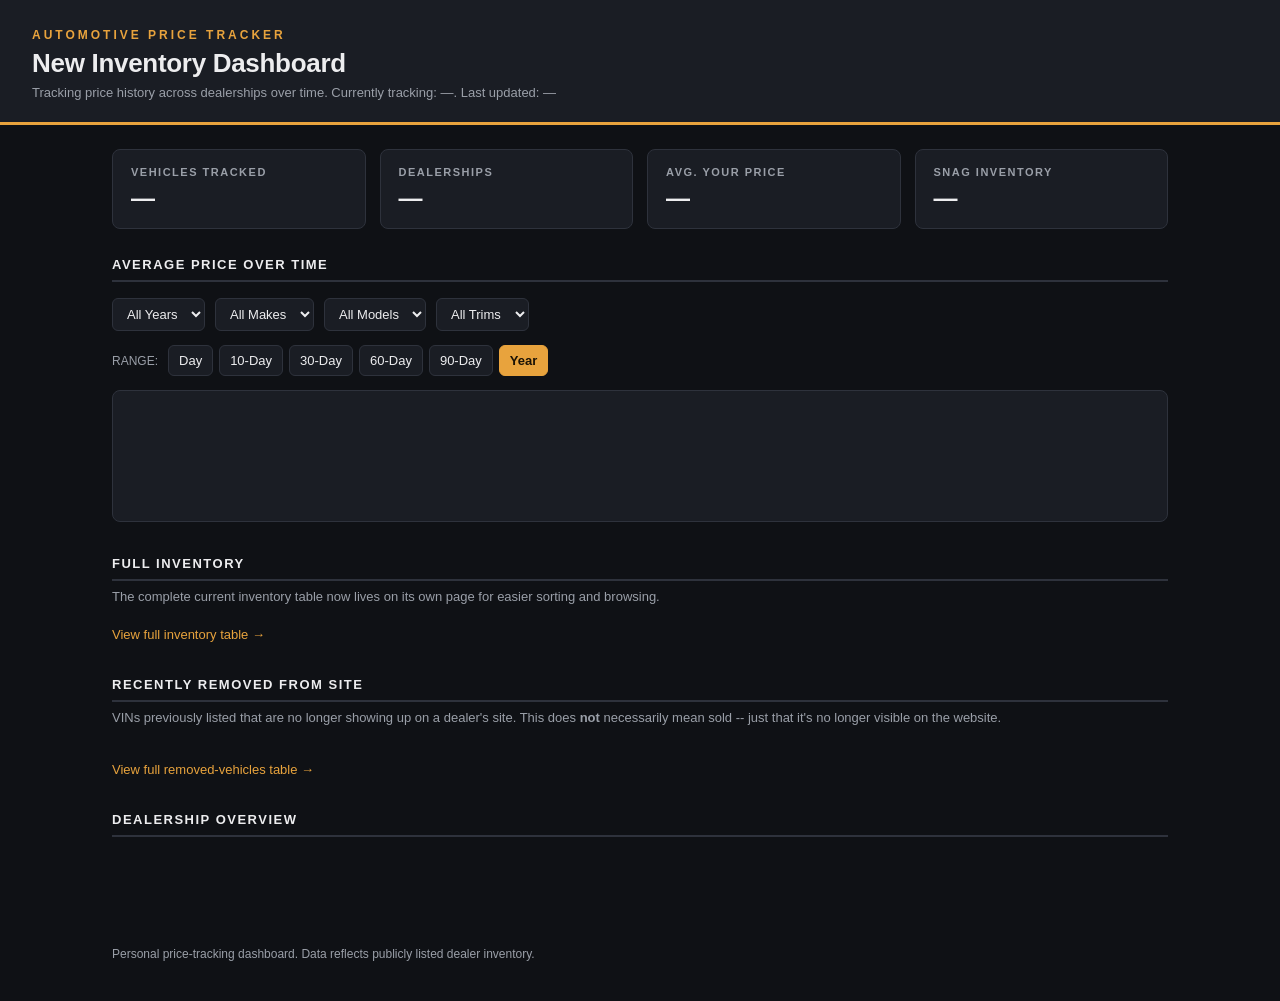
==== dashboard_src/index.html @ 55fc7174 "more filters" ====
<!DOCTYPE html>
<html lang="en">
<head>
<meta charset="UTF-8">
<title>Automotive Price Tracker</title>
<link rel="stylesheet" href="style.css">
<script src="chart.umd.js"></script>
</head>
<body>

<header>
  <p class="eyebrow">Automotive Price Tracker</p>
  <h1>New Inventory Dashboard</h1>
  <p class="sub">Tracking price history across dealerships over time. Currently tracking: <span id="dealerList">—</span>. Last updated: <span id="lastUpdated">—</span></p>
</header>

<main>
  <div class="stat-row">
    <div class="stat"><div class="label">Vehicles Tracked</div><div class="value" id="statVehicles">—</div></div>
    <div class="stat"><div class="label">Dealerships</div><div class="value" id="statDealerships">—</div></div>
    <div class="stat"><div class="label">Avg. Your Price</div><div class="value" id="statAvgPrice">—</div></div>
    <div class="stat"><div class="label">SNAG Inventory</div><div class="value" id="statSnag">—</div></div>
  </div>

  <section>
    <h2>Average Price Over Time</h2>
    <div class="controls">
      <select id="yearFilter"><option value="all">All Years</option></select>
      <select id="makeFilter"><option value="all">All Makes</option></select>
      <select id="modelFilter"><option value="all">All Models</option></select>
      <select id="trimFilter"><option value="all">All Trims</option></select>
    </div>
    <div class="controls">
      <span style="color:var(--ink-soft); font-size:12px;">RANGE:</span>
      <div class="range-btns" id="rangeBtns">
        <button data-range="1">Day</button>
        <button data-range="10">10-Day</button>
        <button data-range="30">30-Day</button>
        <button data-range="60">60-Day</button>
        <button data-range="90">90-Day</button>
        <button data-range="365" class="active">Year</button>
      </div>
    </div>
    <div class="chart-box">
      <canvas id="priceChart" height="90"></canvas>
    </div>
  </section>

  <section>
    <h2>Full Inventory</h2>
    <p style="color:var(--ink-soft); font-size:13px; margin-top:-8px;">
      The complete current inventory table now lives on its own page for easier sorting and browsing.
    </p>
    <a class="view-all-link" href="inventory.html">View full inventory table →</a>
  </section>

  <section>
    <h2>Recently Removed From Site</h2>
    <p style="color:var(--ink-soft); font-size:13px; margin-top:-8px;">
      VINs previously listed that are no longer showing up on a dealer's site. This does
      <strong>not</strong> necessarily mean sold -- just that it's no longer visible on the website.
    </p>
    <div class="removed-summary-grid" id="removedSummaryGrid"></div>
    <a class="view-all-link" href="removed.html">View full removed-vehicles table →</a>
  </section>

  <section>
    <h2>Dealership Overview</h2>
    <div class="dealer-grid" id="dealerGrid"></div>
  </section>
</main>

<footer>
  Personal price-tracking dashboard. Data reflects publicly listed dealer inventory.
</footer>

<script src="common.js"></script>
<script>
(async function () {
  const { rawData: RAW_DATA, trackingData: TRACKING_DATA } = await loadDashboardData();

  const SNAG_STORES = new Set([
    "Napleton's Schaumburg Mazda",
    "Napleton's Oak Lawn Mazda",
    "Napleton's Countryside Mazda",
    "Napleton's Palatine Mazda",
  ]);

  const trackingByKey = {};
  TRACKING_DATA.forEach(t => { trackingByKey[`${t.dealership}||${t.vin}`] = t; });

  const byVin = {};
  const byDealer = {};
  RAW_DATA.forEach(r => {
    if (!byVin[r.vin]) byVin[r.vin] = [];
    byVin[r.vin].push(r);
    if (r.dealership) {
      if (!byDealer[r.dealership]) byDealer[r.dealership] = [];
      byDealer[r.dealership].push(r);
    }
  });
  const dealerships = Object.keys(byDealer).sort();

  const latestRows = [];
  dealerships.forEach(dealer => {
    const dealerRows = byDealer[dealer];
    const dealerTimes = [...new Set(dealerRows.map(r => r.scraped_at))].sort();
    const latestTime = dealerTimes[dealerTimes.length - 1];
    dealerRows.filter(r => r.scraped_at === latestTime).forEach(r => latestRows.push(r));
  });

  // ---- Header / stats ----
  document.getElementById('dealerList').textContent = dealerships.length ? dealerships.join(', ') : 'no data yet';
  const snapshotTimesAll = [...new Set(RAW_DATA.map(r => r.scraped_at))].sort();
  const latestOverall = snapshotTimesAll[snapshotTimesAll.length - 1];
  document.getElementById('lastUpdated').textContent = latestOverall ? fmtDateTime(latestOverall) : 'no data yet';

  document.getElementById('statVehicles').textContent = Object.keys(byVin).length;
  document.getElementById('statDealerships').textContent = dealerships.length;
  const avgPrice = latestRows.length
    ? Math.round(latestRows.reduce((s, r) => s + (r.your_price || 0), 0) / latestRows.length)
    : null;
  document.getElementById('statAvgPrice').textContent = fmtMoney(avgPrice);

  const snagCount = latestRows.filter(r => SNAG_STORES.has(r.dealership)).length;
  document.getElementById('statSnag').textContent = snagCount;

  // ---- Dealer overview grid ----
  const dealerGrid = document.getElementById('dealerGrid');
  dealerships.forEach(dealer => {
    const rows = latestRows.filter(r => r.dealership === dealer);
    const vehicleCount = rows.length;
    const avg = vehicleCount
      ? Math.round(rows.reduce((s, r) => s + (r.your_price || 0), 0) / vehicleCount)
      : null;
    const modelVariety = new Set(rows.map(r => extractBaseModel(r.model))).size;
    const trimVariety = new Set(rows.map(r => r.model)).size;
    const inTransitCount = rows.filter(r => !!r.in_transit).length;

    const card = document.createElement('div');
    card.className = 'dealer-card';
    const locBits = [rows[0]?.dealership_city, rows[0]?.dealership_state, rows[0]?.dealership_zip]
      .filter(Boolean).join(', ');
    card.innerHTML = `
      <div class="dealer-name">${dealer}</div>
      <div class="dealer-loc">${locBits}</div>
      <div class="metric-row"><span class="metric-label">Vehicles Tracked</span><span class="metric-value">${vehicleCount}</span></div>
      <div class="metric-row"><span class="metric-label">Avg. Price</span><span class="metric-value">${fmtMoney(avg)}</span></div>
      <div class="metric-row"><span class="metric-label">Model Variety</span><span class="metric-value">${modelVariety}</span></div>
      <div class="metric-row"><span class="metric-label">Trim Variety</span><span class="metric-value">${trimVariety}</span></div>
      <div class="metric-row"><span class="metric-label">Est. In Transit</span><span class="metric-value">${inTransitCount}</span></div>
    `;
    dealerGrid.appendChild(card);
  });

  // ---- Removed-vehicles summary (today/week counts per dealer) ----
  const now = new Date();
  const removedSummaryGrid = document.getElementById('removedSummaryGrid');
  dealerships.forEach(dealer => {
    const removedForDealer = TRACKING_DATA.filter(t => t.dealership === dealer && t.status === 'removed');
    const todayCount = removedForDealer.filter(t => (now - new Date(t.removed_at)) <= 24 * 3600 * 1000).length;
    const weekCount = removedForDealer.filter(t => (now - new Date(t.removed_at)) <= 7 * 24 * 3600 * 1000).length;

    const card = document.createElement('div');
    card.className = 'removed-summary-card';
    card.innerHTML = `
      <div class="dealer-name">${dealer}</div>
      <div class="metric-row"><span class="metric-label">Removed (last 24h)</span><span class="metric-value">${todayCount}</span></div>
      <div class="metric-row"><span class="metric-label">Removed (last 7d)</span><span class="metric-value">${weekCount}</span></div>
    `;
    removedSummaryGrid.appendChild(card);
  });

  // ---- Chart filters (year / make / model / trim), mutually narrowing ----
  const filters = { year: 'all', make: 'all', model: 'all', trim: 'all' };
  const yearSelect = document.getElementById('yearFilter');
  const makeSelect = document.getElementById('makeFilter');
  const modelSelect = document.getElementById('modelFilter');
  const trimSelect = document.getElementById('trimFilter');

  function getFilteredData(excludeKey) {
    return RAW_DATA.filter(r => {
      if (excludeKey !== 'year' && filters.year !== 'all' && r.year !== filters.year) return false;
      if (excludeKey !== 'make' && filters.make !== 'all' && r.make !== filters.make) return false;
      if (excludeKey !== 'model' && filters.model !== 'all' && extractBaseModel(r.model) !== filters.model) return false;
      if (excludeKey !== 'trim' && filters.trim !== 'all' && r.model !== filters.trim) return false;
      return true;
    });
  }

  function populateSelect(select, values, currentValue, allLabel) {
    const stillValid = values.includes(currentValue);
    select.innerHTML = `<option value="all">${allLabel}</option>` +
      values.map(v => `<option value="${v}">${v}</option>`).join('');
    select.value = stillValid ? currentValue : 'all';
  }

  function refreshFilterOptions() {
    populateSelect(yearSelect, [...new Set(getFilteredData('year').map(r => r.year))].sort().reverse(), filters.year, 'All Years');
    populateSelect(makeSelect, [...new Set(getFilteredData('make').map(r => r.make))].sort(), filters.make, 'All Makes');
    populateSelect(modelSelect, [...new Set(getFilteredData('model').map(r => extractBaseModel(r.model)))].sort(), filters.model, 'All Models');
    populateSelect(trimSelect, [...new Set(getFilteredData('trim').map(r => r.model))].sort(), filters.trim, 'All Trims');
    filters.year = yearSelect.value;
    filters.make = makeSelect.value;
    filters.model = modelSelect.value;
    filters.trim = trimSelect.value;
  }

  [['year', yearSelect], ['make', makeSelect], ['model', modelSelect], ['trim', trimSelect]].forEach(([key, el]) => {
    el.addEventListener('change', () => {
      filters[key] = el.value;
      refreshFilterOptions();
      renderChart();
    });
  });

  // ---- Date range selector ----
  let rangeDays = 365;
  document.querySelectorAll('#rangeBtns button').forEach(btn => {
    btn.addEventListener('click', () => {
      document.querySelectorAll('#rangeBtns button').forEach(b => b.classList.remove('active'));
      btn.classList.add('active');
      rangeDays = parseInt(btn.getAttribute('data-range'), 10);
      renderChart();
    });
  });

  // ---- Chart (hourly-aware labels; self-contained Chart.js, no CDN) ----
  let chart;
  function renderChart() {
    const filtered = getFilteredData(null);
    const cutoff = new Date(Date.now() - rangeDays * 24 * 3600 * 1000);
    const times = [...new Set(filtered.map(r => r.scraped_at))]
      .filter(t => new Date(t) >= cutoff)
      .sort();

    const labels = times.map(t => new Date(t).toLocaleString([], { month: 'short', day: 'numeric', hour: 'numeric' }));
    const data = times.map(t => {
      const rows = filtered.filter(r => r.scraped_at === t);
      if (!rows.length) return null;
      return Math.round(rows.reduce((s, r) => s + (r.your_price || 0), 0) / rows.length);
    });

    if (typeof Chart === 'undefined') {
      document.querySelector('.chart-box').innerHTML =
        '<p style="color:var(--ink-soft);margin:0;">Chart library failed to load.</p>';
      return;
    }

    if (chart) chart.destroy();
    const ctx = document.getElementById('priceChart').getContext('2d');
    chart = new Chart(ctx, {
      type: 'line',
      data: {
        labels,
        datasets: [{
          label: 'Avg. Your Price',
          data,
          borderColor: '#E8A33D',
          backgroundColor: 'rgba(232,163,61,0.12)',
          pointBackgroundColor: '#E8A33D',
          borderWidth: 2,
          tension: 0.15,
          fill: true,
          spanGaps: true,
        }]
      },
      options: {
        responsive: true,
        plugins: {
          legend: { display: true, labels: { color: '#EDEDEF' } }
        },
        scales: {
          x: { ticks: { color: '#9A9FA8' }, grid: { color: '#2E323C' } },
          y: { ticks: { color: '#9A9FA8', callback: v => '$' + v.toLocaleString() }, grid: { color: '#2E323C' } }
        }
      }
    });
  }

  refreshFilterOptions();
  renderChart();
})();
</script>
</body>
</html>
---- dashboard_src/style.css ----
:root {
  --bg: #0F1115;
  --surface: #1A1D24;
  --surface-raised: #21252E;
  --line: #2E323C;
  --amber: #E8A33D;
  --up: #FF6B5B;
  --down: #4ADE80;
  --ink: #EDEDEF;
  --ink-soft: #9A9FA8;
}
* { box-sizing: border-box; }
body {
  margin: 0;
  background: var(--bg);
  color: var(--ink);
  font-family: -apple-system, BlinkMacSystemFont, "Segoe UI", Roboto,
    Helvetica, Arial, sans-serif;
}
header {
  background: var(--surface);
  color: var(--ink);
  padding: 28px 32px 22px;
  border-bottom: 3px solid var(--amber);
}
header .eyebrow {
  font-size: 12px;
  letter-spacing: 3px;
  text-transform: uppercase;
  color: var(--amber);
  margin: 0 0 6px;
  font-weight: 600;
}
header h1 {
  margin: 0;
  font-size: 26px;
  font-weight: 700;
  letter-spacing: -0.3px;
}
header .sub {
  margin: 6px 0 0;
  color: var(--ink-soft);
  font-size: 13px;
}
header a { color: var(--amber); text-decoration: none; }
header a:hover { text-decoration: underline; }
main { max-width: 1120px; margin: 0 auto; padding: 24px 32px 60px; }
.stat-row {
  display: grid;
  grid-template-columns: repeat(4, 1fr);
  gap: 14px;
  margin-bottom: 28px;
}
.stat {
  background: var(--surface);
  border: 1px solid var(--line);
  border-radius: 8px;
  padding: 16px 18px;
}
.stat .label {
  font-size: 11px;
  letter-spacing: 1.5px;
  text-transform: uppercase;
  color: var(--ink-soft);
  margin-bottom: 6px;
  font-weight: 600;
}
.stat .value {
  font-size: 24px;
  font-weight: 700;
  color: var(--ink);
}
section { margin-bottom: 34px; }
h2 {
  font-size: 13px;
  letter-spacing: 1.5px;
  text-transform: uppercase;
  color: var(--ink);
  border-bottom: 2px solid var(--line);
  padding-bottom: 8px;
  margin-bottom: 16px;
  font-weight: 700;
}
.chart-box {
  background: var(--surface);
  border: 1px solid var(--line);
  border-radius: 8px;
  padding: 18px;
}
.controls {
  display: flex;
  flex-wrap: wrap;
  gap: 10px;
  margin-bottom: 14px;
  align-items: center;
}
select, button {
  font-family: inherit;
  font-size: 13px;
  padding: 7px 10px;
  border-radius: 6px;
  border: 1px solid var(--line);
  background: var(--surface);
  color: var(--ink);
}
button { cursor: pointer; }
button.active { background: var(--amber); color: #1A1205; border-color: var(--amber); font-weight: 700; }
.range-btns { display: flex; gap: 6px; }
table {
  width: 100%;
  border-collapse: collapse;
  background: var(--surface);
  font-size: 13px;
}
th, td {
  text-align: left;
  padding: 9px 10px;
  border-bottom: 1px solid var(--line);
  white-space: nowrap;
}
th {
  background: var(--surface-raised);
  color: var(--ink-soft);
  font-size: 11px;
  letter-spacing: 1px;
  text-transform: uppercase;
  font-weight: 600;
  position: sticky; top: 0;
  user-select: none;
}
th[data-sort-key]:hover { color: var(--ink); }
th.sort-asc::after { content: " \25B2"; color: var(--amber); }
th.sort-desc::after { content: " \25BC"; color: var(--amber); }
td.price { font-weight: 700; }
.delta-up { color: var(--up); }
.delta-down { color: var(--down); }
.delta-none { color: var(--ink-soft); }
.table-wrap { max-height: 600px; overflow-y: auto; border: 1px solid var(--line); border-radius: 8px; }
.table-wrap table { border: none; }

.dealer-grid {
  display: grid;
  grid-template-columns: repeat(auto-fit, minmax(220px, 1fr));
  gap: 14px;
}
.dealer-card {
  background: var(--surface);
  border: 1px solid var(--line);
  border-radius: 8px;
  padding: 18px;
}
.dealer-card .dealer-name {
  font-size: 14px;
  font-weight: 700;
  color: var(--ink);
  margin-bottom: 2px;
}
.dealer-card .dealer-loc {
  font-size: 12px;
  color: var(--ink-soft);
  margin-bottom: 14px;
}
.dealer-card .metric-row {
  display: flex;
  justify-content: space-between;
  padding: 6px 0;
  border-top: 1px solid var(--line);
  font-size: 13px;
}
.dealer-card .metric-row:first-of-type { border-top: none; }
.dealer-card .metric-label { color: var(--ink-soft); }
.dealer-card .metric-value { font-weight: 700; color: var(--ink); }

.removed-summary-grid {
  display: grid;
  grid-template-columns: repeat(auto-fit, minmax(220px, 1fr));
  gap: 14px;
  margin-bottom: 14px;
}
.removed-summary-card {
  background: var(--surface);
  border: 1px solid var(--line);
  border-radius: 8px;
  padding: 16px 18px;
}
.removed-summary-card .dealer-name { font-size: 13px; font-weight: 700; margin-bottom: 10px; }
.removed-summary-card .metric-row {
  display: flex; justify-content: space-between; font-size: 13px; padding: 4px 0;
}
.removed-summary-card .metric-label { color: var(--ink-soft); }
.removed-summary-card .metric-value { font-weight: 700; }

.view-all-link {
  display: inline-block;
  margin-top: 10px;
  font-size: 13px;
  color: var(--amber);
  text-decoration: none;
}
.view-all-link:hover { text-decoration: underline; }

.back-link {
  font-size: 13px;
  color: var(--ink-soft);
  text-decoration: none;
}
.back-link:hover { color: var(--amber); }

footer {
  max-width: 1120px; margin: 0 auto; padding: 0 32px 40px;
  color: var(--ink-soft); font-size: 12px;
}
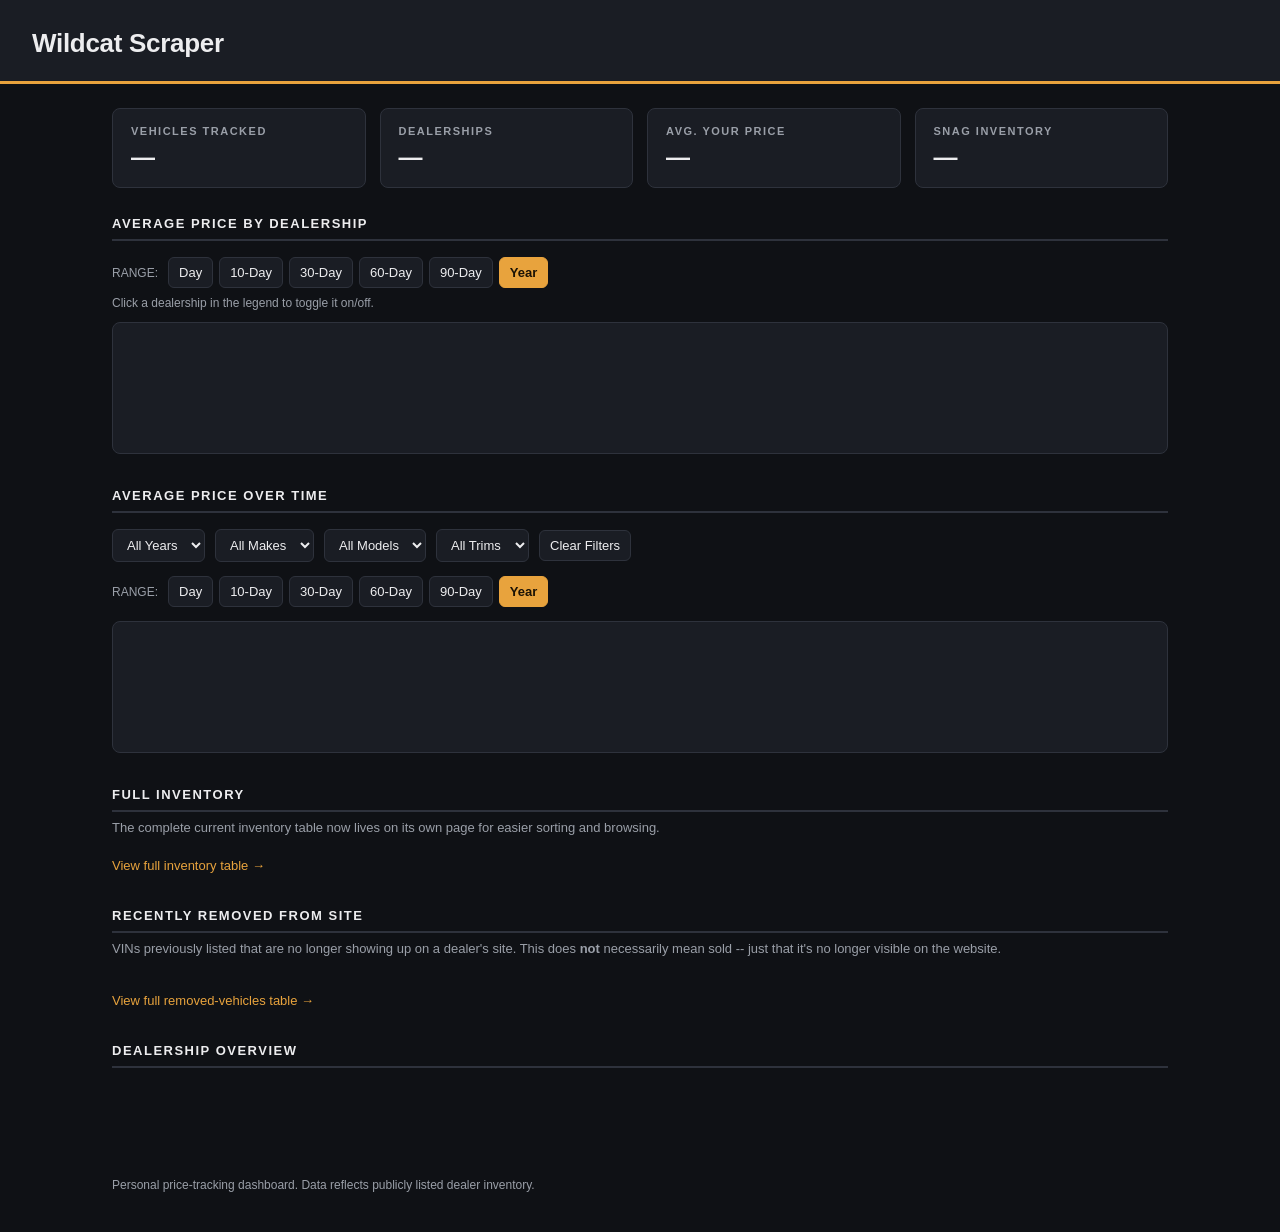
==== commit 59a12a7c: "Update index.html" ====
--- a/dashboard_src/index.html
+++ b/dashboard_src/index.html
@@ -2,16 +2,14 @@
 <html lang="en">
 <head>
 <meta charset="UTF-8">
-<title>Automotive Price Tracker</title>
+<title>Wildcat Scraper</title>
 <link rel="stylesheet" href="style.css">
 <script src="chart.umd.js"></script>
 </head>
 <body>
 
 <header>
-  <p class="eyebrow">Automotive Price Tracker</p>
-  <h1>New Inventory Dashboard</h1>
-  <p class="sub">Tracking price history across dealerships over time. Currently tracking: <span id="dealerList">—</span>. Last updated: <span id="lastUpdated">—</span></p>
+  <h1>Wildcat Scraper</h1>
 </header>
 
 <main>
@@ -23,12 +21,32 @@
   </div>
 
   <section>
+    <h2>Average Price by Dealership</h2>
+    <div class="controls">
+      <span style="color:var(--ink-soft); font-size:12px;">RANGE:</span>
+      <div class="range-btns" id="dealerRangeBtns">
+        <button data-range="1">Day</button>
+        <button data-range="10">10-Day</button>
+        <button data-range="30">30-Day</button>
+        <button data-range="60">60-Day</button>
+        <button data-range="90">90-Day</button>
+        <button data-range="365" class="active">Year</button>
+      </div>
+    </div>
+    <p style="color:var(--ink-soft); font-size:12px; margin-top:-6px;">Click a dealership in the legend to toggle it on/off.</p>
+    <div class="chart-box">
+      <canvas id="priceByDealerChart" height="90"></canvas>
+    </div>
+  </section>
+
+  <section>
     <h2>Average Price Over Time</h2>
     <div class="controls">
       <select id="yearFilter"><option value="all">All Years</option></select>
       <select id="makeFilter"><option value="all">All Makes</option></select>
       <select id="modelFilter"><option value="all">All Models</option></select>
       <select id="trimFilter"><option value="all">All Trims</option></select>
+      <button id="clearFiltersBtn">Clear Filters</button>
     </div>
     <div class="controls">
       <span style="color:var(--ink-soft); font-size:12px;">RANGE:</span>
@@ -109,12 +127,7 @@
     dealerRows.filter(r => r.scraped_at === latestTime).forEach(r => latestRows.push(r));
   });
 
-  // ---- Header / stats ----
-  document.getElementById('dealerList').textContent = dealerships.length ? dealerships.join(', ') : 'no data yet';
-  const snapshotTimesAll = [...new Set(RAW_DATA.map(r => r.scraped_at))].sort();
-  const latestOverall = snapshotTimesAll[snapshotTimesAll.length - 1];
-  document.getElementById('lastUpdated').textContent = latestOverall ? fmtDateTime(latestOverall) : 'no data yet';
-
+  // ---- Stats ----
   document.getElementById('statVehicles').textContent = Object.keys(byVin).length;
   document.getElementById('statDealerships').textContent = dealerships.length;
   const avgPrice = latestRows.length
@@ -214,7 +227,16 @@
     });
   });
 
-  // ---- Date range selector ----
+  document.getElementById('clearFiltersBtn').addEventListener('click', () => {
+    filters.year = 'all';
+    filters.make = 'all';
+    filters.model = 'all';
+    filters.trim = 'all';
+    refreshFilterOptions();
+    renderChart();
+  });
+
+  // ---- Date range selector (Average Price Over Time chart) ----
   let rangeDays = 365;
   document.querySelectorAll('#rangeBtns button').forEach(btn => {
     btn.addEventListener('click', () => {
@@ -241,9 +263,9 @@
       return Math.round(rows.reduce((s, r) => s + (r.your_price || 0), 0) / rows.length);
     });
 
+    const chartBox = document.getElementById('priceChart').closest('.chart-box');
     if (typeof Chart === 'undefined') {
-      document.querySelector('.chart-box').innerHTML =
-        '<p style="color:var(--ink-soft);margin:0;">Chart library failed to load.</p>';
+      chartBox.innerHTML = '<p style="color:var(--ink-soft);margin:0;">Chart library failed to load.</p>';
       return;
     }
 
@@ -278,9 +300,86 @@
     });
   }
 
+  // ---- Average Price by Dealership chart (one line per dealer, toggleable via legend) ----
+  const DEALER_COLORS = [
+    '#E8A33D', '#4ADE80', '#60A5FA', '#F472B6',
+    '#A78BFA', '#FB923C', '#2DD4BF', '#F87171',
+    '#FACC15', '#818CF8',
+  ];
+
+  let dealerChartRangeDays = 365;
+  document.querySelectorAll('#dealerRangeBtns button').forEach(btn => {
+    btn.addEventListener('click', () => {
+      document.querySelectorAll('#dealerRangeBtns button').forEach(b => b.classList.remove('active'));
+      btn.classList.add('active');
+      dealerChartRangeDays = parseInt(btn.getAttribute('data-range'), 10);
+      renderDealerChart();
+    });
+  });
+
+  let dealerChart;
+  function renderDealerChart() {
+    const cutoff = new Date(Date.now() - dealerChartRangeDays * 24 * 3600 * 1000);
+    const times = [...new Set(RAW_DATA.map(r => r.scraped_at))]
+      .filter(t => new Date(t) >= cutoff)
+      .sort();
+    const labels = times.map(t => new Date(t).toLocaleString([], { month: 'short', day: 'numeric', hour: 'numeric' }));
+
+    const datasets = dealerships.map((dealer, i) => {
+      const dealerRows = byDealer[dealer];
+      const data = times.map(t => {
+        const rows = dealerRows.filter(r => r.scraped_at === t);
+        if (!rows.length) return null;
+        return Math.round(rows.reduce((s, r) => s + (r.your_price || 0), 0) / rows.length);
+      });
+      const color = DEALER_COLORS[i % DEALER_COLORS.length];
+      return {
+        label: dealer,
+        data,
+        borderColor: color,
+        backgroundColor: color,
+        pointBackgroundColor: color,
+        borderWidth: 2,
+        tension: 0.15,
+        fill: false,
+        spanGaps: true,
+      };
+    });
+
+    const chartBox = document.getElementById('priceByDealerChart').closest('.chart-box');
+    if (typeof Chart === 'undefined') {
+      chartBox.innerHTML = '<p style="color:var(--ink-soft);margin:0;">Chart library failed to load.</p>';
+      return;
+    }
+
+    if (dealerChart) dealerChart.destroy();
+    const ctx = document.getElementById('priceByDealerChart').getContext('2d');
+    dealerChart = new Chart(ctx, {
+      type: 'line',
+      data: { labels, datasets },
+      options: {
+        responsive: true,
+        plugins: {
+          legend: {
+            display: true,
+            position: 'bottom',
+            labels: { color: '#EDEDEF' }
+            // Chart.js's default legend click behavior already toggles a
+            // dataset's visibility on/off -- no custom handler needed.
+          }
+        },
+        scales: {
+          x: { ticks: { color: '#9A9FA8' }, grid: { color: '#2E323C' } },
+          y: { ticks: { color: '#9A9FA8', callback: v => '$' + v.toLocaleString() }, grid: { color: '#2E323C' } }
+        }
+      }
+    });
+  }
+
   refreshFilterOptions();
   renderChart();
+  renderDealerChart();
 })();
 </script>
 </body>
-</html>
+</html>
